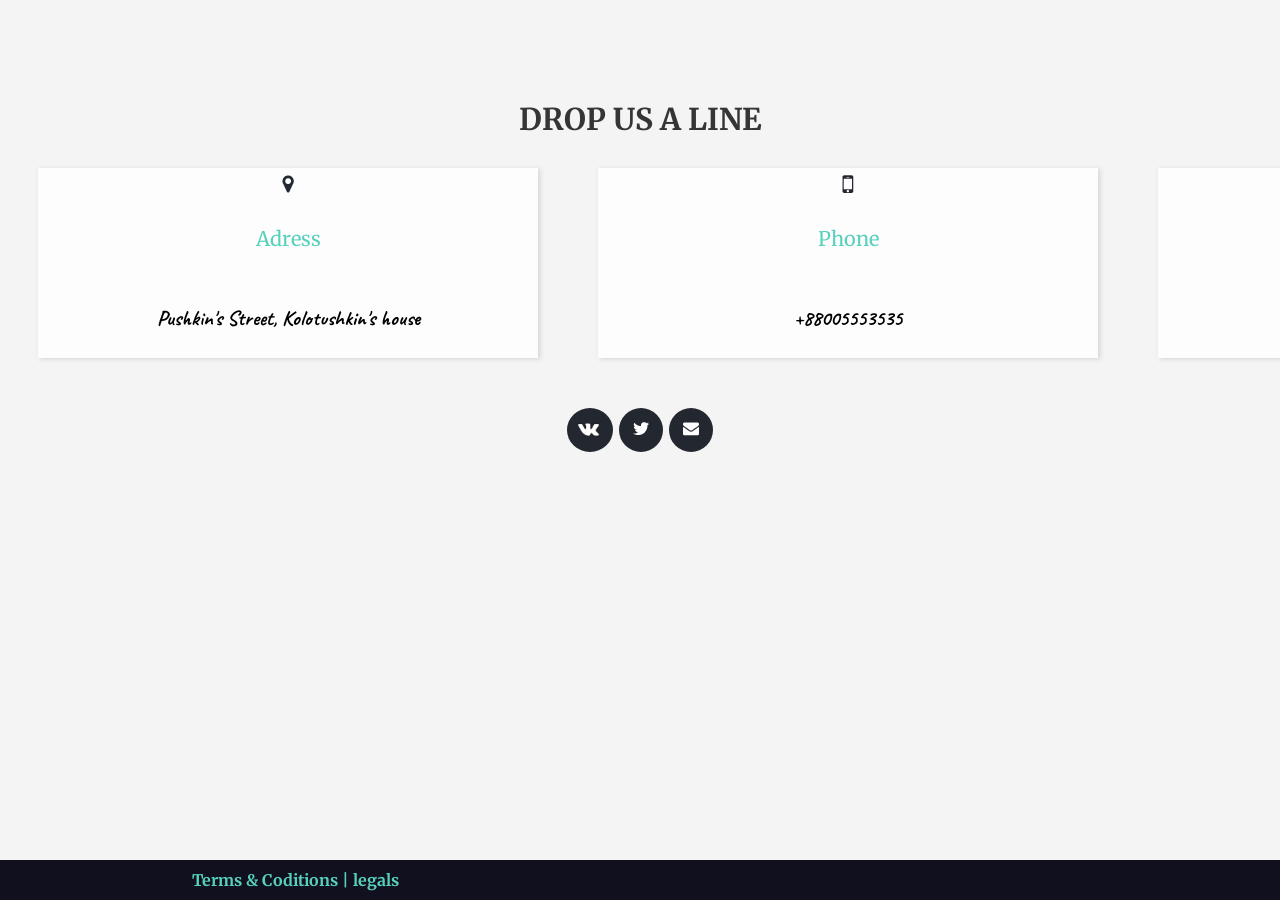
==== LAB5/index.html @ cd69bc77 "lab5" ====
<html>
<head>
	<link rel="stylesheet" href="css/style.css">
	<link href="https://fonts.googleapis.com/css?family=Merriweather" rel="stylesheet">
	<link href="https://fonts.googleapis.com/css?family=Caveat" rel="stylesheet">
    <title>Title</title>
</head>

<body>

    <p align="center" class="header">DROP US A LINE</p>
    	<div class="contact" id="contact"> </div>
	<div class="MainBox">
    <div class="MainBox">
    	<div class="MainBox"><div class="cod"><a href="https://vk.com/id170007496"><img src="css/vk.png" height="25px" width="25px"></a></div>
		<div class="code1"><img src="css/3.png"></div>
		<div class="code1"><img src="css/2.png"></div></div>
    </div>
     <div class="footer"> Terms & Coditions | legals </div>
 	</div>

 <script>
 	class NewContact{
 		constructor(src, title, info){ this.src = src; this.title = title; this.info = info;}}
 	let adr = new NewContact("css/pin.png", "Adress", "Pushkin's Street, Kolotushkin's house")
 	let phn = new NewContact("css/phone.png", "Phone", "+88005553535")
 	let eml = new NewContact("css/message.png", "Email", "Example@gmail.com")
 	let contact_array = [adr, phn, eml]
 	let contact = document.getElementById('contact');
 	contact_array.forEach(
 		function(pic){
 			let html = `<div class="block">
 			<img src="${pic.src}">
 			<p class="contact_txt" style="color: #57d0bd">${pic.title}</p>
 			<p style="color: black;font-size: 21px;font-family: 'Caveat';font-weight: bold;
 			">${pic.info}</p></div>`
 			let gghf = document.createElement('div');
 			gghf.innerHTML = html;
 			contact.appendChild(gghf);
 		})
 </script>
</body>
</html>
---- LAB5/css/style.css ----
body{background-color: #F4F4F4;}

.MainBox
	{
	display: flex;
	flex-direction: row;
	justify-content: space-around;
	}
.text
	{
	color:#353535;
	font-family: 'Caveat';
	font-size: 25px;
	font-weight: bold;
	}
.code1{
	background-color: #23272f;
	padding-left:14px;
	padding-top:14px;
	margin: 3px;
	width: 30px;
	height: 30px;
	border-radius: 50%;
	margin-top: 50px;
}
.code1:hover{
	background-color:#57d0bd;
}

.cod{
	background-color: #23272f;
	padding-left:9px;
	padding-top:9px;
	margin: 3px;
	width: 37px;
	height: 35px;
	border-radius: 50%;
	margin-top: 50px;
}
.cod:hover{
	background-color:#57d0bd;
}
.block{
	background-color: #FDFDFD;
	margin-left: 30px;
	margin-right: 30px;
	display: flex;
	flex-direction: column;
	align-items: center;
	justify-content: space-around;
	width: 500px;
	height: 190px;
	box-shadow: 2px 1px 5px #D4D4D4;
}
.header{
	margin-top:100px;
	text-align: center;
	color: #353535;
	font-size: 30px;
	font-family: 'Merriweather' ;
	font-weight: bold;
	}
.footer{
	padding-top: 10px;
	padding-bottom: 10px;
	padding-left: 30%;
	color: #57d0bd;
	font-family: 'Merriweather';
	font-weight: bold;
	position: fixed;
	bottom: 0px;
	background-color: #10101E;
	width: 100%;
	height: 20px
}
	.contact_txt
{
	font-family: 'Merriweather';
	font-size: 20;
}
	.contact
{
	display: flex;
	flex-direction: row;
	justify-content: space-around;
	align-items: center;
}
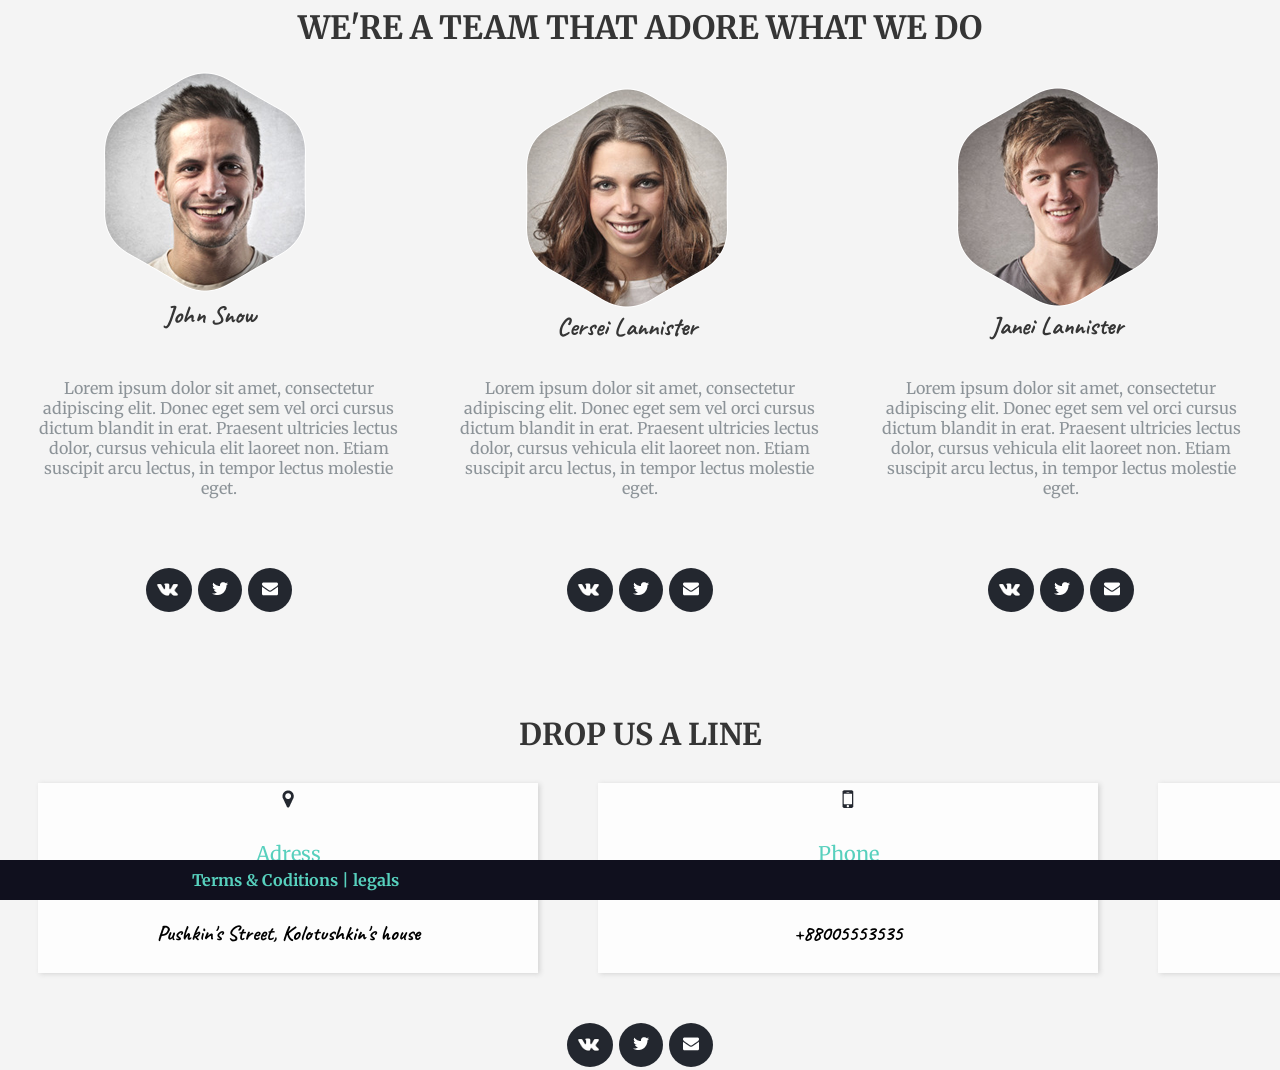
==== commit 34064470: "lab5 update +lab4" ====
--- a/LAB5/index.html
+++ b/LAB5/index.html
@@ -7,6 +7,45 @@
 </head>
 
 <body>
+
+    <h1> WE'RE A TEAM THAT ADORE WHAT WE DO </h1>
+
+    <div class="MainBox">
+        <div class="code"><img src="css/John.png"><div class="text">John Snow</div>
+        </div>
+        <div class="computer"><img src="css/Cersei.png"><div class="text">Cersei Lannister</div></div>
+        <div class="heart"><img src="css/Janei.png"><div class="text">Janei Lannister</div></div>
+    </div>
+    <div class="secondbox">
+        <div class="box1">Lorem ipsum dolor sit amet, consectetur adipiscing elit. Donec eget sem vel orci cursus dictum blandit in erat. Praesent ultricies lectus dolor, cursus vehicula elit laoreet non. Etiam suscipit arcu lectus, in tempor lectus molestie eget.</div>
+        <div class="box1">Lorem ipsum dolor sit amet, consectetur adipiscing elit. Donec eget sem vel orci cursus dictum blandit in erat. Praesent ultricies lectus dolor, cursus vehicula elit laoreet non. Etiam suscipit arcu lectus, in tempor lectus molestie eget.</div>
+        <div class="box1">Lorem ipsum dolor sit amet, consectetur adipiscing elit. Donec eget sem vel orci cursus dictum blandit in erat. Praesent ultricies lectus dolor, cursus vehicula elit laoreet non. Etiam suscipit arcu lectus, in tempor lectus molestie eget.</div>
+    </div>
+   <div class="MainBox">
+    <div class="MainBox">
+        <div class="cod"><img src="css/vk.png" height="25px" width="25px"></div>
+    <div class="code1"><img src="css/3.png"></div>
+<div class="code1"><img src="css/2.png"></div></div>
+          <div class="MainBox">
+        <div class="cod"><img src="css/vk.png" height="25px" width="25px"></div>
+    <div class="code1"><img src="css/3.png"></div>
+<div class="code1"><img src="css/2.png"></div></div>
+  <div class="MainBox">
+        <div class="cod"><img src="css/vk.png" height="25px" width="25px"></div>
+    <div class="code1"><img src="css/3.png"></div>
+<div class="code1"><img src="css/2.png"></div></div>
+    </div>
+    <script type="text/javascript">
+        let coode = document.querySelector('.code');
+        function code() {alert ("John Snow");}
+        coode.addEventListener('click', code);
+        let comp = document.querySelector('.computer');
+        function computer() {alert ("Cersei Lannister");}
+        comp.addEventListener('click', computer);
+        let hea = document.querySelector('.heart');
+        function heart() {alert ("Janei Lannister");}
+        hea.addEventListener('click', heart); 
+    </script>
 
     <p align="center" class="header">DROP US A LINE</p>
     	<div class="contact" id="contact"> </div>
--- a/LAB5/css/style.css
+++ b/LAB5/css/style.css
@@ -1,4 +1,8 @@
-body{background-color: #F4F4F4;}
+body
+{
+	background-color: #F4F4F4;
+	height: 115%;
+}
 
 .MainBox
 	{
@@ -12,6 +16,7 @@
 	font-family: 'Caveat';
 	font-size: 25px;
 	font-weight: bold;
+	text-align: center;
 	}
 .code1{
 	background-color: #23272f;
@@ -84,4 +89,43 @@
 	flex-direction: row;
 	justify-content: space-around;
 	align-items: center;
-}+}
+
+
+
+
+
+
+
+h1{
+	text-align: center;
+	color: #353535;
+	font-family: 'Merriweather' , bold;
+}
+.computer{
+
+	font-size: 30px;
+	margin: 10px;
+	padding: 5px;
+	text-align: center;
+}
+.heart{
+
+	font-size: 30px;
+	margin: 10px;
+	padding: 5px;
+	text-align: center;
+}
+.secondbox{
+	display: flex;
+	flex-direction: row;
+	justify-content: space-around;
+}
+.box1{
+
+	color: #8c9398;
+	margin: 10px;
+	padding: 10px;
+	text-align: center;
+	font-family: 'Merriweather' , bold;
+}
